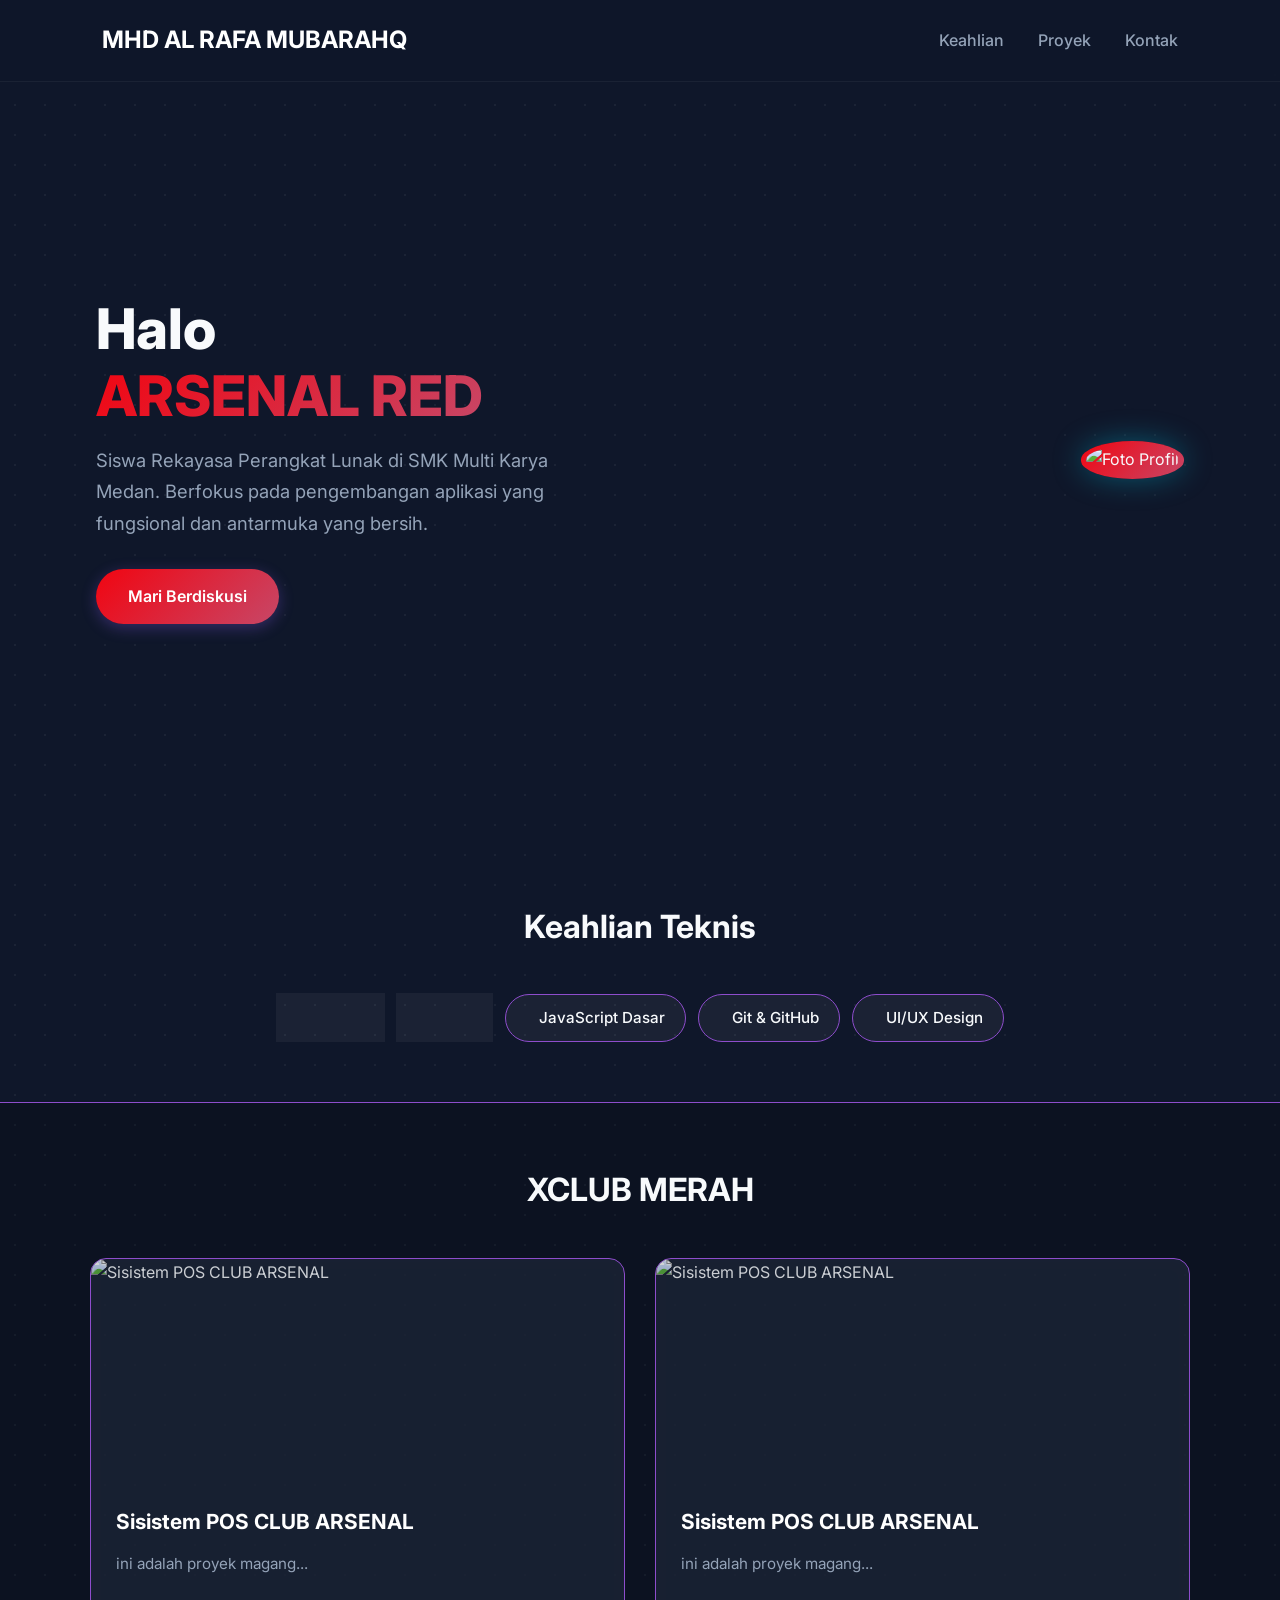
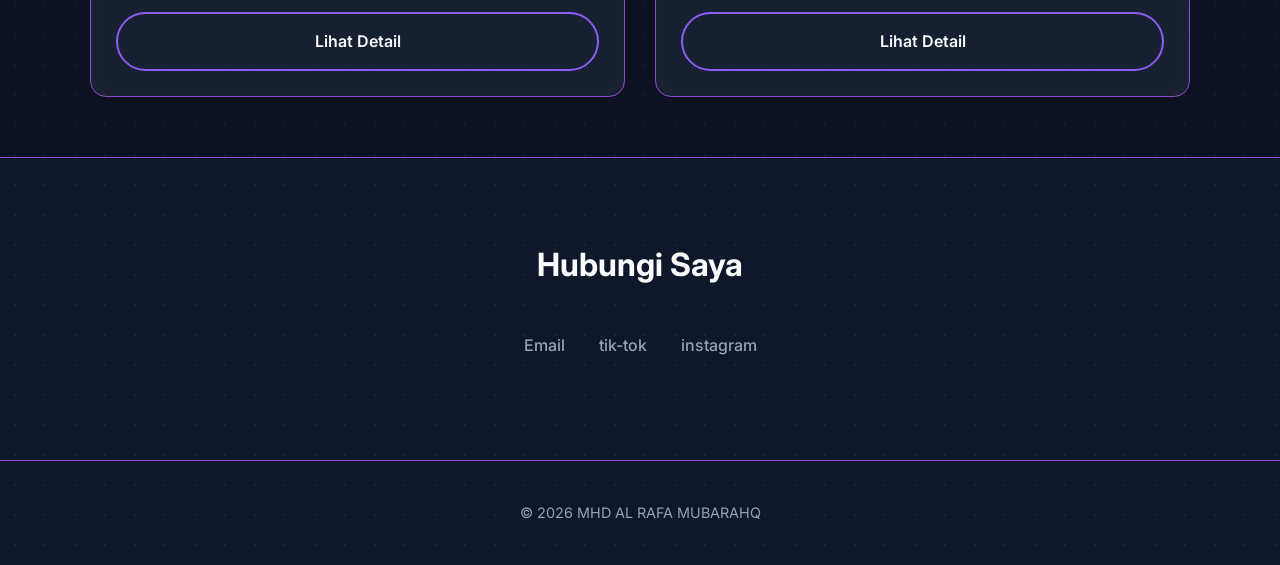
==== index.html @ 4630c9e1 "Add files via upload" ====
<!DOCTYPE html>
<html lang="id">
<head>
    <meta charset="UTF-8">
    <meta name="viewport" content="width=device-width, initial-scale=1.0">
    <title>Portofolio - Mhd al rafa mubarahq</title>
    <link href="https://fonts.googleapis.com/css2?family=Inter:wght@300;400;500;600;700&display=swap" rel="stylesheet">
    
    <link rel="stylesheet" type="text/css" href="https://cdn.jsdelivr.net/gh/devicons/devicon@latest/devicon.min.css" />
    <link rel="stylesheet" href="style.css">
</head>
<body>
    <nav class="navbar">
        <a href="#" class="logo">MHD AL RAFA MUBARAHQ</a>
        <div class="nav-links">
            <a href="#keahlian">Keahlian</a>
            <a href="#proyek">Proyek</a>
            <a href="#kontak">Kontak</a>
        </div>
    </nav>

    <div class="container animate-fade">
        <section class="hero">
            <div class="hero-text">
                <h1>Halo <br><span>ARSENAL RED</span></h1>
                <p>Siswa Rekayasa Perangkat Lunak di SMK Multi Karya Medan. Berfokus pada pengembangan aplikasi yang fungsional dan antarmuka yang bersih.</p>
                <a href="#kontak" class="btn">Mari Berdiskusi</a>
            </div>
            <div class="hero-image">
                <img src="https://yt3.googleusercontent.com/oTgIEEJnrkLTpezJ3gfr0tTSpZiO2FbBhGQ5sEwRVW16Wd1aGhCG0xVZSzUmNorEjv1o0WRJ=s900-c-k-c0x00ffffff-no-rj" alt="Foto Profil">
            </div>
        </section>

        <h2 id="keahlian" class="section-title">Keahlian Teknis</h2>
        <div class="skills-container">
            <span class="skill-badge"><i class="devicon-html5-plain" style="color: #000000; margin-right: 5px;"></i> HTML5</span>
            <span class="skill-badge"><i class="devicon-css3-plain" style="color: #ff000d; margin-right: 5px;"></i> CSS3</span>
            <span class="skill-badge"><i class="devicon-javascript-plain" style="color: #f7df1e; margin-right: 5px;"></i> JavaScript Dasar</span>
            <span class="skill-badge"><i class="devicon-github-original" style="margin-right: 5px;"></i> Git & GitHub</span>
            <span class="skill-badge"><i class="devicon-figma-plain" style="color: #F24E1E; margin-right: 5px;"></i> UI/UX Design</span>
        </div>

        <div class="section-alternate">
            <h2 id="proyek" class="section-title" style="margin-top: 0;">XCLUB MERAH</h2>
            
            <div class="portfolio-grid" id="daftar-proyek">
                </div>
        </div>

        <h2 id="kontak" class="section-title">Hubungi Saya</h2>
        <div class="contact-links">
            <a href="mailto:email.rorbey940@gmail.com">Email</a>
            <a href="https://tiktok.com/in/IGN_San" target="_blank">tik-tok</a>
            <a href="https://instagram.com/san_ihs7" target="_blank">instagram</a>
        </div>
    </div>

    <footer>
        <p>&copy; 2026 MHD AL RAFA MUBARAHQ</p>
    </footer>

    <script src="data.js"></script>

    <script>
        const bagianProyek = document.getElementById('daftar-proyek');
        let htmlCard = '';

        for (const [id, data] of Object.entries(databaseProyek)) {
            
            let deskripsiSingkat = data.latar.substring(0, 90) + "...";

            htmlCard += `
                <div class="card">
                    <img src="${data.gambar}" alt="${data.judul}">
                    <div class="card-content">
                        <h3>${data.judul}</h3>
                        <p>${deskripsiSingkat}</p>
                        <a href="detail.html?id=${id}" class="btn btn-outline" style="text-align: center; display: block; margin-top: 15px;">Lihat Detail</a>
                    </div>
                </div>
            `;
        }

        bagianProyek.innerHTML = htmlCard;
    </script>

</body>
</html>
---- style.css ----
:root {
    --bg-color: #0f172a;
    --text-main: #f8fafc;
    --text-muted: #94a3b8;

    --gradient-primary: linear-gradient(135deg, #f10511, #c74767);
    --gradient-hover: linear-gradient(135deg, #0891b2, #7c3aed);

    --card-bg: rgba(30, 41, 59, 0.7);
    --card-border: #8e4dcc;
    --border-radius: 16px;
}

* {
    margin: 0;
    padding: 0;
    box-sizing: border-box;
    font-family: 'Inter', sans-serif;
    scroll-behavior: smooth;
}

html,
body {
    overflow-x: hidden;
}

html {
    scroll-padding-top: 100px;
}

body {
    background-color: var(--bg-color);
    color: var(--text-main);
    line-height: 1.7;
    -webkit-font-smoothing: antialiased;
    background-image: radial-gradient(rgba(255, 255, 255, 0.05) 1px, transparent 1px);
    background-size: 30px 30px;
    padding-top: 60px;
}

.navbar {
    position: fixed;
    top: 0;
    width: 100%;
    padding: 20px 8%;
    display: flex;
    justify-content: space-between;
    align-items: center;
    background: rgba(15, 23, 42, 0.85);
    backdrop-filter: blur(10px);
    z-index: 1000;
    border-bottom: 1px solid rgba(255, 255, 255, 0.05);
}

.navbar .logo {
    font-size: 1.5rem;
    font-weight: 700;
    color: white;
    text-decoration: none;
}

.navbar .logo span {
    color: #06b6d4;
}

.nav-links a {
    color: var(--text-muted);
    text-decoration: none;
    margin-left: 30px;
    font-weight: 500;
    transition: 0.3s;
}

.nav-links a:hover {
    color: #06b6d4;
}

@media (max-width: 768px) {
    .nav-links {
        display: none;
    }
}

.container {
    width: 85%;
    max-width: 1100px;
    margin: auto;
    padding: 40px 0;
}

@keyframes fadeInUp {
    from {
        opacity: 0;
        transform: translateY(20px);
    }
    to {
        opacity: 1;
        transform: translateY(0);
    }
}

.animate-fade {
    animation: fadeInUp 0.8s ease forwards;
}

.section-alternate {
    background-color: rgba(0, 0, 0, 0.2);
    padding: 60px 0;
    width: 100vw;
    position: relative;
    left: 50%;
    right: 50%;
    margin-left: -50vw;
    margin-right: -50vw;
    border-top: 1px solid var(--card-border);
    border-bottom: 1px solid var(--card-border);
}

.section-title {
    font-size: 2rem;
    font-weight: 700;
    margin: 80px 0 40px;
    text-align: center;
}

.btn {
    display: inline-block;
    background: var(--gradient-primary);
    color: white;
    padding: 14px 32px;
    text-decoration: none;
    border-radius: 50px;
    font-weight: 600;
    transition: all 0.3s ease;
    border: none;
    cursor: pointer;
    box-shadow: 0 4px 15px rgba(139, 92, 246, 0.3);
}

.btn:hover {
    background: var(--gradient-hover);
    transform: translateY(-3px) scale(1.02);
    box-shadow: 0 8px 25px rgba(6, 182, 212, 0.5);
}

.btn-outline {
    background: transparent;
    color: var(--text-main);
    border: 2px solid #8b5cf6;
    box-shadow: none;
}

.btn-outline:hover {
    background: var(--gradient-primary);
    border-color: transparent;
    color: white;
}

.hero {
    display: flex;
    align-items: center;
    justify-content: space-between;
    min-height: 80vh;
    gap: 40px;
}

.hero-text {
    flex: 1;
}

.hero-text h1 {
    font-size: 3.5rem;
    font-weight: 800;
    margin-bottom: 15px;
    line-height: 1.2;
}

.hero-text h1 span {
    background: var(--gradient-primary);
    -webkit-background-clip: text;
    -webkit-text-fill-color: transparent;
}

.hero-text p {
    font-size: 1.15rem;
    color: var(--text-muted);
    margin-bottom: 30px;
    max-width: 500px;
}

.hero-image img {
    width: 320px;
    height: 320px;
    border-radius: 50%;
    object-fit: cover;
    padding: 5px;
    background: var(--gradient-primary);
    box-shadow: 0 0 30px rgba(6, 182, 212, 0.4);
}

.skills-container {
    display: flex;
    flex-wrap: wrap;
    justify-content: center;
    gap: 12px;
    margin-bottom: 60px;
}

.skill-badge {
    background: rgba(255, 255, 255, 0.05);
    padding: 10px 20px;
    border-radius: 50px;
    border: 1px solid var(--card-border);
    font-size: 0.95rem;
    font-weight: 500;
    transition: all 0.3s ease;
    color: var(--text-main);
    backdrop-filter: blur(5px);
    display: inline-flex;
    align-items: center;
    gap: 8px;
}

.skill-badge:hover {
    border-color: #06b6d4;
    box-shadow: 0 0 15px rgba(6, 182, 212, 0.3);
    color: #06b6d4;
    transform: translateY(-2px);
}

.portfolio-grid {
    display: grid;
    grid-template-columns: repeat(auto-fit, minmax(320px, 1fr));
    gap: 30px;
    max-width: 1100px;
    margin: 0 auto;
}

.card {
    background-color: var(--card-bg);
    border-radius: var(--border-radius);
    overflow: hidden;
    border: 1px solid var(--card-border);
    transition: all 0.4s ease;
    display: flex;
    flex-direction: column;
    backdrop-filter: blur(10px);
}

.card:hover {
    transform: translateY(-8px);
    border-color: #8b5cf6;
    box-shadow: 0 15px 30px rgba(139, 92, 246, 0.2);
}

.card img {
    width: 100%;
    height: 220px;
    object-fit: cover;
    opacity: 0.8;
    transition: 0.3s;
}

.card:hover img {
    opacity: 1;
}

.card-content {
    padding: 25px;
    flex-grow: 1;
    display: flex;
    flex-direction: column;
}

.card-content h3 {
    font-size: 1.3rem;
    margin-bottom: 12px;
    color: white;
}

.card-content p {
    color: var(--text-muted);
    font-size: 0.95rem;
    margin-bottom: 20px;
    flex-grow: 1;
}

.back-link {
    display: inline-block;
    color: var(--text-muted);
    text-decoration: none;
    font-weight: 500;
    margin-bottom: 20px;
    font-size: 1.05rem;
    transition: all 0.3s ease;
}

.back-link:hover {
    color: #06b6d4;
    transform: translateX(-8px);
    text-shadow: 0 0 10px rgba(6, 182, 212, 0.5);
}

.project-header {
    text-align: left;
    margin-bottom: 40px;
    padding-top: 20px;
}

.project-header h1 { 
    font-size: 2.2rem; 
    line-height: 1.3; 
    margin-bottom: 15px; 
    max-width: 800px; 
    margin-left: 0;
}

.project-header .skills-container {
    justify-content: flex-start;
    gap: 8px;
    margin-bottom: 20px;
}

.project-header .skill-badge {
    font-size: 0.85rem;
    padding: 6px 14px;
    background: transparent;
    border-color: rgba(6, 182, 212, 0.4);
}

.project-banner {
    width: 100%;
    height: 400px;
    object-fit: cover;
    border-radius: var(--border-radius);
    margin-bottom: 40px;
    border: 1px solid var(--card-border);
}

.project-body {
    width: 85%; 
    max-width: 1100px; 
    margin: auto;
    font-size: 1.1rem;
    color: var(--text-muted);
}

.project-body h2 {
    color: white;
    margin: 30px 0 15px;
    font-size: 1.5rem;
}

.contact-links {
    text-align: center;
    margin-bottom: 60px;
}

.contact-links a {
    color: var(--text-muted);
    text-decoration: none;
    font-weight: 500;
    margin: 0 15px;
    transition: 0.3s;
}

.contact-links a:hover {
    color: #06b6d4;
    text-shadow: 0 0 10px rgba(6, 182, 212, 0.5);
}

footer {
    text-align: center;
    padding: 40px 0;
    border-top: 1px solid var(--card-border);
    color: var(--text-muted);
    font-size: 0.9rem;
}

@media (max-width: 768px) {
    .hero {
        flex-direction: column-reverse;
        text-align: center;
        padding-top: 40px;
    }

    .hero-text h1 {
        font-size: 2.5rem;
    }

    .hero-image img {
        width: 250px;
        height: 250px;
    }

    .project-banner {
        height: 250px;
    }

    .project-header h1 { 
        font-size: 1.7rem; 
    }

    .navbar { 
        padding: 20px 5%; 
    }
    .container, .project-body { 
        width: 90%; 
    }
    .section-alternate { 
        padding: 40px 0; 
    }
}
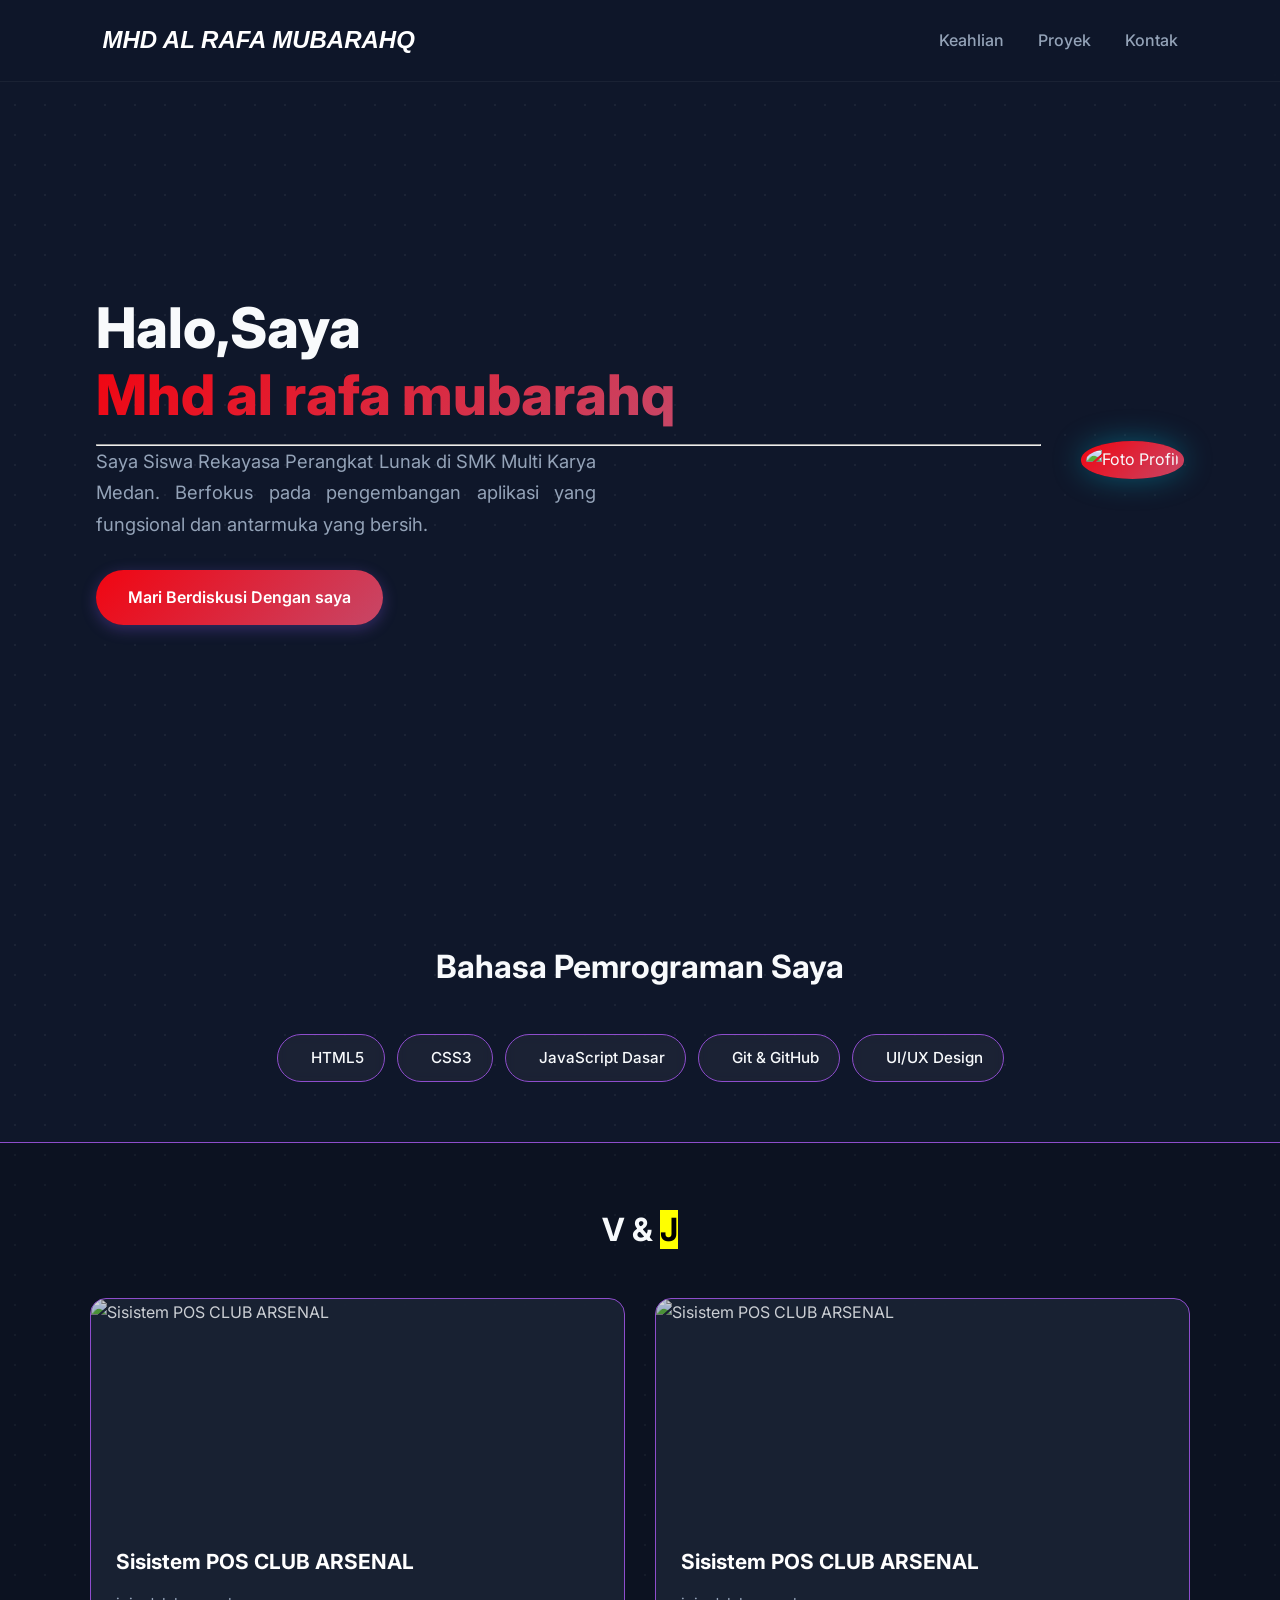
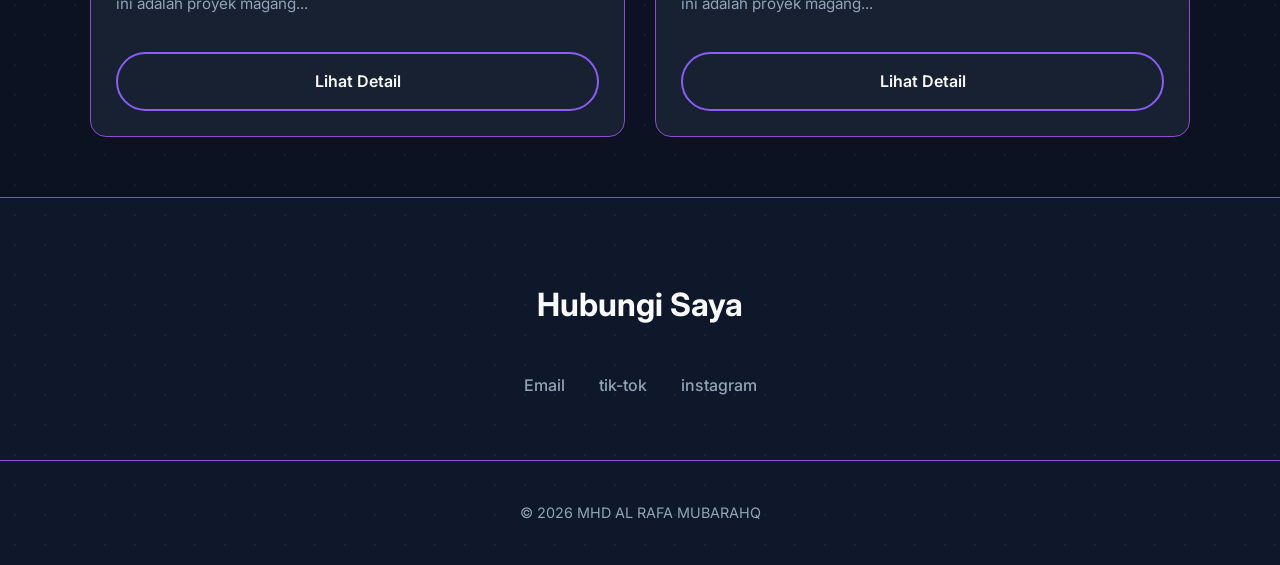
==== commit 739e9dbe: "Update index.html" ====
--- a/index.html
+++ b/index.html
@@ -9,9 +9,10 @@
     <link rel="stylesheet" type="text/css" href="https://cdn.jsdelivr.net/gh/devicons/devicon@latest/devicon.min.css" />
     <link rel="stylesheet" href="style.css">
 </head>
+
 <body>
     <nav class="navbar">
-        <a href="#" class="logo">MHD AL RAFA MUBARAHQ</a>
+        <a href="#" class="logo"><i>MHD AL RAFA MUBARAHQ</i></a>
         <div class="nav-links">
             <a href="#keahlian">Keahlian</a>
             <a href="#proyek">Proyek</a>
@@ -19,29 +20,32 @@
         </div>
     </nav>
 
+<ol style="text-align: justify;">
     <div class="container animate-fade">
         <section class="hero">
             <div class="hero-text">
-                <h1>Halo <br><span>ARSENAL RED</span></h1>
-                <p>Siswa Rekayasa Perangkat Lunak di SMK Multi Karya Medan. Berfokus pada pengembangan aplikasi yang fungsional dan antarmuka yang bersih.</p>
-                <a href="#kontak" class="btn">Mari Berdiskusi</a>
+                <h1>Halo,Saya <br><span>Mhd al rafa mubarahq</span></h1><hr>
+                <p>Saya Siswa Rekayasa Perangkat Lunak di SMK Multi Karya Medan. Berfokus pada pengembangan aplikasi yang fungsional dan antarmuka yang bersih.</p>
+                <a href="#kontak" class="btn">Mari Berdiskusi Dengan saya</a><br>
             </div>
+        
             <div class="hero-image">
-                <img src="https://yt3.googleusercontent.com/oTgIEEJnrkLTpezJ3gfr0tTSpZiO2FbBhGQ5sEwRVW16Wd1aGhCG0xVZSzUmNorEjv1o0WRJ=s900-c-k-c0x00ffffff-no-rj" alt="Foto Profil">
+                <img src="https://encrypted-tbn0.gstatic.com/images?q=tbn:ANd9GcQYC8aOhXG8MIKheotJaA4B3-De4wVCX2OW8g&s" alt="Foto Profil">
             </div>
+</ol>
         </section>
 
-        <h2 id="keahlian" class="section-title">Keahlian Teknis</h2>
+        <h2 id="keahlian" class="section-title">Bahasa Pemrograman Saya</h2>
         <div class="skills-container">
-            <span class="skill-badge"><i class="devicon-html5-plain" style="color: #000000; margin-right: 5px;"></i> HTML5</span>
-            <span class="skill-badge"><i class="devicon-css3-plain" style="color: #ff000d; margin-right: 5px;"></i> CSS3</span>
+            <span class="skill-badge"><i class="devicon-html5-plain" style="color: #8f1616; margin-right: 5px;"></i> HTML5</span>
+            <span class="skill-badge"><i class="devicon-css3-plain" style="color: #4893da; margin-right: 5px;"></i> CSS3</span>
             <span class="skill-badge"><i class="devicon-javascript-plain" style="color: #f7df1e; margin-right: 5px;"></i> JavaScript Dasar</span>
             <span class="skill-badge"><i class="devicon-github-original" style="margin-right: 5px;"></i> Git & GitHub</span>
             <span class="skill-badge"><i class="devicon-figma-plain" style="color: #F24E1E; margin-right: 5px;"></i> UI/UX Design</span>
         </div>
 
         <div class="section-alternate">
-            <h2 id="proyek" class="section-title" style="margin-top: 0;">XCLUB MERAH</h2>
+            <h2 id="proyek" class="section-title" style="margin-top: 0;">V & <mark>J</mark></h2>
             
             <div class="portfolio-grid" id="daftar-proyek">
                 </div>
@@ -80,9 +84,11 @@
                 </div>
             `;
         }
+        
 
         bagianProyek.innerHTML = htmlCard;
+
     </script>
 
 </body>
-</html>+</html>
